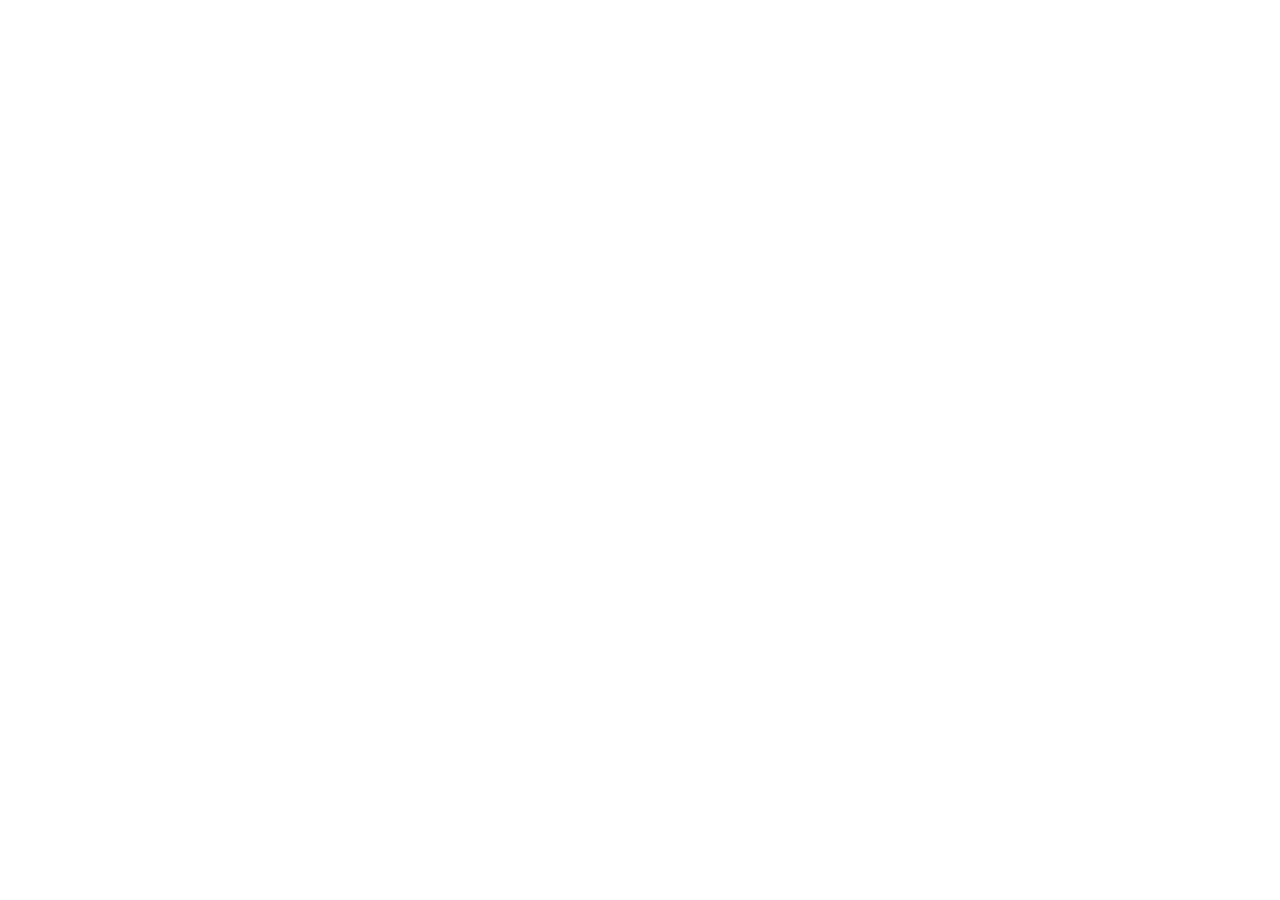
==== index.html @ bb5ed98f "Creacion del repositorio" ====
<!DOCTYPE html>
<html lang="en">
<head>
    <meta charset="UTF-8">
    <meta name="viewport" content="width=device-width, initial-scale=1.0">
    <title>Rescate de comida</title>
</head>
<body>
    
</body>
</html>
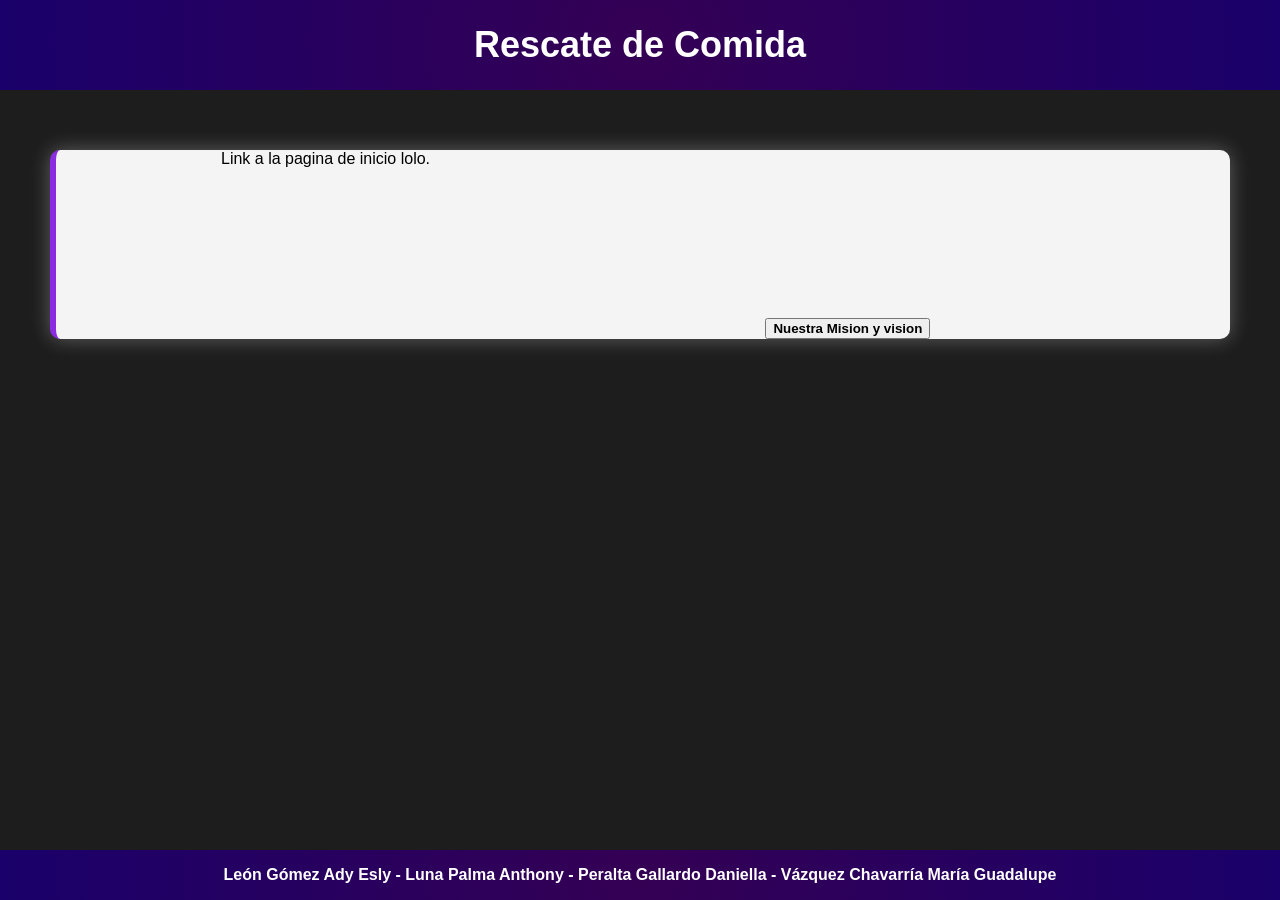
==== commit 476c668a: "Creacion de Contacto.html, Logros.html y MisionYVision.html, a parte de el inicio de la informacionj" ====
--- a/index.html
+++ b/index.html
@@ -4,8 +4,26 @@
     <meta charset="UTF-8">
     <meta name="viewport" content="width=device-width, initial-scale=1.0">
     <title>Rescate de comida</title>
+    <link rel="stylesheet" href="./Proyecto/CSS/style.css">
 </head>
 <body>
-    
+    <div class="contenedor-titulo">
+        <p><b>Rescate de Comida</b></p>
+    </div>
+    <div class="contenedor-principal">
+        <div class="parrafo">
+            <p>
+            Link a la pagina de inicio lolo.
+            </p>
+        </div>
+        <div class="container">
+            <a href="./Proyecto/MisionYVision.html">
+                <button class="boton1"><b>Nuestra Mision y vision</b></button>
+            </a>
+        </div>
+    </div>
+    <footer>
+    <p><b>León Gómez Ady Esly - Luna Palma Anthony - Peralta Gallardo Daniella - Vázquez Chavarría María Guadalupe</b></p>
+    </footer>
 </body>
 </html>
--- a/Proyecto/CSS/style.css
+++ b/Proyecto/CSS/style.css
@@ -0,0 +1,73 @@
+body{
+    background-color: #1d1d1d;
+    border: none;
+    margin: 0px;
+    padding-bottom: 20px;
+}
+
+p{
+    font-family: 'Segoe UI', Tahoma, Geneva, Verdana, sans-serif;
+}
+
+.contenedor-titulo{
+    font-family: 'Segoe UI', Tahoma, Geneva, Verdana, sans-serif;
+    font-size: 36px;
+    display: flex;
+    justify-content: center;
+    align-items: center;    
+    background: radial-gradient(circle, #340054, #1a006a);
+    color: #fff;
+    border: none;
+    position: fixed;
+    top: 0;         
+    left: 0;       
+    width: 100%;
+    height: 90px;    
+    z-index: 1000;
+    backdrop-filter: blur(3px);
+}
+
+.titulo-principal{
+    top: 0;
+    left: 50%;
+    transform: translateX(-50%);
+    margin: 20px 0 0 0;
+}
+
+.contenedor-principal{
+    font-family: 'Segoe UI', Tahoma, Geneva, Verdana, sans-serif;
+    background-color: #f5f4f4;
+    margin-left:50px;
+    margin-right:50px;
+    border-radius: 10px;
+    box-shadow: 0 0 20px rgba(255, 255, 255, 0.3);
+    border-left: 6px solid #8a2be2;
+    padding-left: 15px;
+}
+
+.parrafo{
+    font-family: 'Segoe UI', Tahoma, Geneva, Verdana, sans-serif;
+    margin: 150px;
+}
+
+.container{
+    font-family: 'Segoe UI', Tahoma, Geneva, Verdana, sans-serif;
+    margin: 1px;
+    margin-left: auto;
+    width: 40%;
+    justify-content: right;
+}
+
+footer{
+    font-family: 'Segoe UI', Tahoma, Geneva, Verdana, sans-serif;
+    position: fixed;
+    bottom: 0;
+    left: 0;
+    width: 100%;
+    height: 50px;
+    background: radial-gradient(circle, #340054, #1a006a);
+    color: #fff;
+    display: flex;
+    justify-content: center;
+    align-items: center;
+}
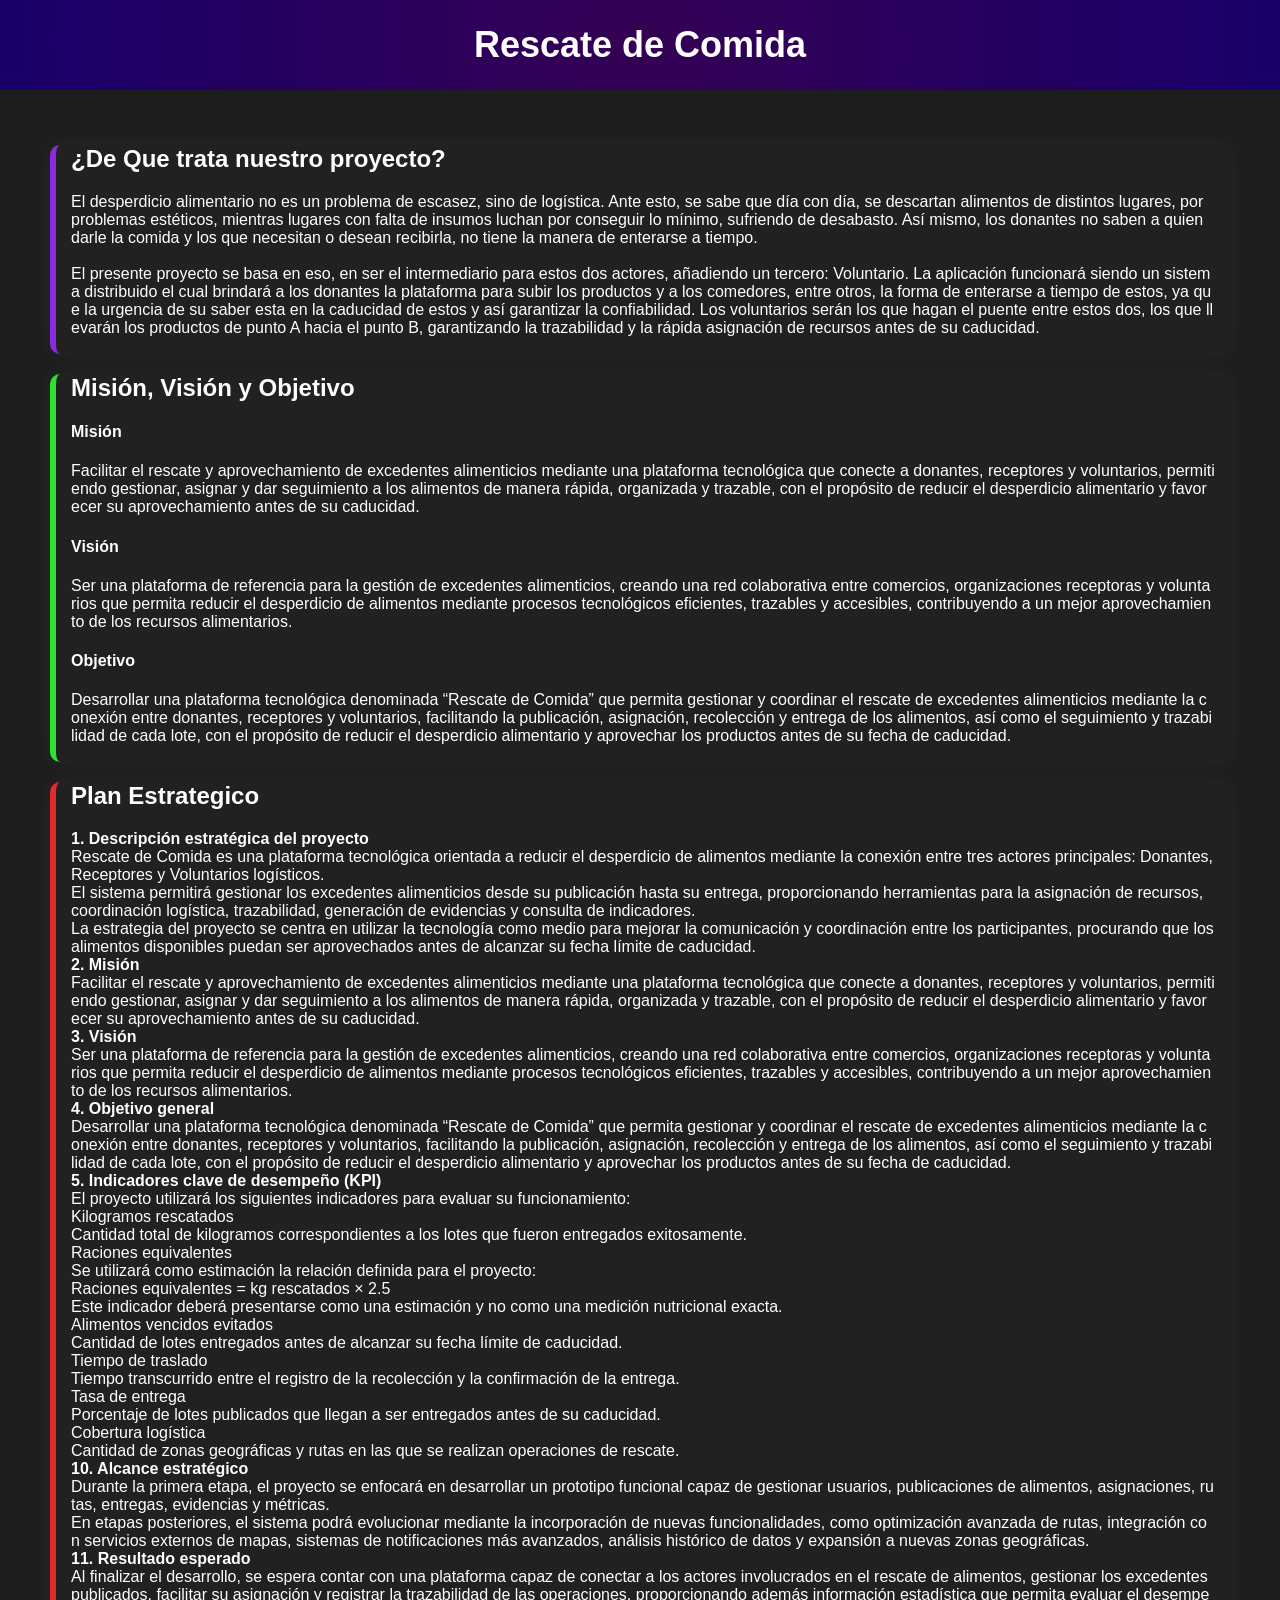
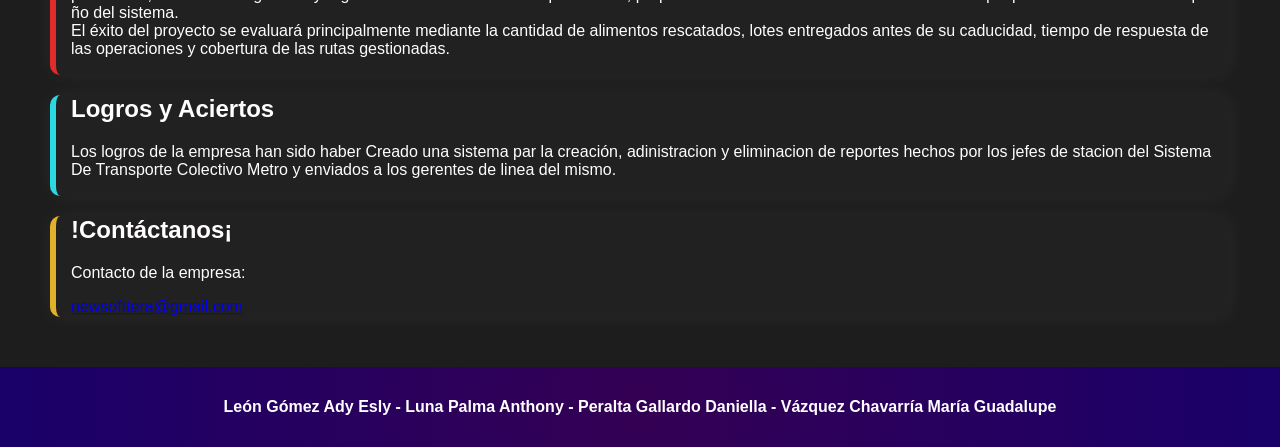
==== commit 901c06bb: "Se termina tanto Index principal como el css" ====
--- a/index.html
+++ b/index.html
@@ -10,16 +10,106 @@
     <div class="contenedor-titulo">
         <p><b>Rescate de Comida</b></p>
     </div>
-    <div class="contenedor-principal">
+    <div class="contenedor-principal1">
+        <div class="parrafo1">
+            <h2><b>¿De Que trata nuestro proyecto?</b></h2>
+            <p>El desperdicio alimentario no es un problema de escasez, sino de logística. Ante esto, se sabe que día con día, se descartan alimentos de distintos lugares, por problemas estéticos, mientras lugares con falta de insumos luchan por conseguir lo mínimo, sufriendo de desabasto. Así mismo, los donantes no saben a quien darle la comida y los que necesitan o desean recibirla, no tiene la manera de enterarse a tiempo.
+            <br>
+            <br>
+            El presente proyecto se basa en eso, en ser el intermediario para estos dos actores, añadiendo un tercero: Voluntario. La aplicación funcionará	siendo un sistema distribuido el cual brindará a los donantes la plataforma para subir los productos y a los comedores, entre otros, la forma de enterarse a tiempo de estos, ya que la urgencia de su saber esta en la caducidad de estos y así garantizar la confiabilidad. Los voluntarios serán los que hagan el puente entre estos dos, los que llevarán los productos de punto A hacia el punto B, garantizando la trazabilidad y la rápida asignación de recursos antes de su caducidad.</p>
+        </div>
+    </div>
+    <div class="contenedor-principal2">
         <div class="parrafo">
-            <p>
-            Link a la pagina de inicio lolo.
-            </p>
+            <h2><b>Misión, Visión y Objetivo</b></h2>
+            <p><h4><b>Misión</b></h4>
+            Facilitar el rescate y aprovechamiento de excedentes alimenticios mediante una plataforma tecnológica que conecte a donantes, receptores y voluntarios, permitiendo gestionar, asignar y dar seguimiento a los alimentos de manera rápida, organizada y trazable, con el propósito de reducir el desperdicio alimentario y favorecer su aprovechamiento antes de su caducidad.
+            <h4><b>Visión</b></h4>
+            Ser una plataforma de referencia para la gestión de excedentes alimenticios, creando una red colaborativa    entre comercios, organizaciones receptoras y voluntarios que permita reducir el desperdicio de alimentos mediante procesos tecnológicos eficientes, trazables y accesibles, contribuyendo a un mejor aprovechamiento de los recursos alimentarios.
+            <h4><b>Objetivo</b></h4>
+            Desarrollar una plataforma tecnológica denominada “Rescate de Comida” que permita gestionar y coordinar el rescate de excedentes alimenticios mediante la conexión entre donantes, receptores y voluntarios, facilitando la publicación, asignación, recolección y entrega de los alimentos, así como el seguimiento y trazabilidad de cada lote, con el propósito de reducir el desperdicio alimentario y aprovechar los productos antes de su fecha de caducidad.</p>
         </div>
-        <div class="container">
-            <a href="./Proyecto/MisionYVision.html">
-                <button class="boton1"><b>Nuestra Mision y vision</b></button>
-            </a>
+    </div>
+    <div class="contenedor-principal3">
+        <div class="parrafo">
+            <h2><b>Plan Estrategico</b></h2>
+            <p><b>1. Descripción estratégica del proyecto</b>
+            <br>
+            Rescate de Comida es una plataforma tecnológica orientada a reducir el desperdicio de alimentos mediante la conexión entre tres actores principales: Donantes, Receptores y Voluntarios logísticos.
+            <br>
+            El sistema permitirá gestionar los excedentes alimenticios desde su publicación hasta su entrega, proporcionando herramientas para la asignación de recursos, coordinación logística, trazabilidad, generación de evidencias y consulta de indicadores.
+            <br>
+            La estrategia del proyecto se centra en utilizar la tecnología como medio para mejorar la comunicación y coordinación entre los participantes, procurando que los alimentos disponibles puedan ser aprovechados antes de alcanzar su fecha límite de caducidad.
+            <br>
+            <b>2. Misión</b>
+            <br>
+            Facilitar el rescate y aprovechamiento de excedentes alimenticios mediante una plataforma tecnológica que conecte a donantes, receptores y voluntarios, permitiendo gestionar, asignar y dar seguimiento a los alimentos de manera rápida, organizada y trazable, con el propósito de reducir el desperdicio alimentario y favorecer su aprovechamiento antes de su caducidad.
+            <br>
+            <b>3. Visión</b>
+            <br>
+            Ser una plataforma de referencia para la gestión de excedentes alimenticios, creando una red colaborativa entre comercios, organizaciones receptoras y voluntarios que permita reducir el desperdicio de alimentos mediante procesos tecnológicos eficientes, trazables y accesibles, contribuyendo a un mejor aprovechamiento de los recursos alimentarios.
+            <br>
+            <b>4. Objetivo general</b>
+            <br>
+            Desarrollar una plataforma tecnológica denominada “Rescate de Comida” que permita gestionar y coordinar el rescate de excedentes alimenticios mediante la conexión entre donantes, receptores y voluntarios, facilitando la publicación, asignación, recolección y entrega de los alimentos, así como el seguimiento y trazabilidad de cada lote, con el propósito de reducir el desperdicio alimentario y aprovechar los productos antes de su fecha de caducidad.
+            <br>
+            <b>5. Indicadores clave de desempeño (KPI)</b>
+            <br>
+            El proyecto utilizará los siguientes indicadores para evaluar su funcionamiento:
+            <br>
+            Kilogramos rescatados
+            <br>
+            Cantidad total de kilogramos correspondientes a los lotes que fueron entregados exitosamente.
+            <br>
+            Raciones equivalentes
+            <br>
+            Se utilizará como estimación la relación definida para el proyecto:
+            <br>
+            Raciones equivalentes = kg rescatados × 2.5
+            <br>
+            Este indicador deberá presentarse como una estimación y no como una medición nutricional exacta.
+            <br>
+            Alimentos vencidos evitados
+            <br>
+            Cantidad de lotes entregados antes de alcanzar su fecha límite de caducidad.
+            <br>
+            Tiempo de traslado
+            <br>
+            Tiempo transcurrido entre el registro de la recolección y la confirmación de la entrega.
+            <br>
+            Tasa de entrega
+            <br>
+            Porcentaje de lotes publicados que llegan a ser entregados antes de su caducidad.
+            <br>
+            Cobertura logística
+            <br>
+            Cantidad de zonas geográficas y rutas en las que se realizan operaciones de rescate.
+            <br>
+            <b>10. Alcance estratégico</b>
+            <br>
+            Durante la primera etapa, el proyecto se enfocará en desarrollar un prototipo funcional capaz de gestionar usuarios, publicaciones de alimentos, asignaciones, rutas, entregas, evidencias y métricas.
+            <br>
+            En etapas posteriores, el sistema podrá evolucionar mediante la incorporación de nuevas funcionalidades, como optimización avanzada de rutas, integración con servicios externos de mapas, sistemas de notificaciones más avanzados, análisis histórico de datos y expansión a nuevas zonas geográficas.
+            <br>
+            <b>11. Resultado esperado</b>
+            <br>
+            Al finalizar el desarrollo, se espera contar con una plataforma capaz de conectar a los actores involucrados en el rescate de alimentos, gestionar los excedentes publicados, facilitar su asignación y registrar la trazabilidad de las operaciones, proporcionando además información estadística que permita evaluar el desempeño del sistema.
+            <br>
+            El éxito del proyecto se evaluará principalmente mediante la cantidad de alimentos rescatados, lotes entregados antes de su caducidad, tiempo de respuesta de las operaciones y cobertura de las rutas gestionadas.</p>
+        </div>
+    </div>
+    <div class="contenedor-principal4">
+        <div class="parrafo">
+            <h2><b>Logros y Aciertos</b></h2>
+            <p>Los logros de la empresa han sido haber Creado una sistema par la creación, adinistracion y eliminacion de reportes hechos por los jefes de stacion del Sistema De Transporte Colectivo Metro y enviados a los gerentes de linea del mismo.</p>
+        </div>
+    </div>
+    <div class="contenedor-principal5">
+        <div class="parrafo2">
+            <h2><b>!Contáctanos¡</b></h2>
+            <p>Contacto de la empresa:</p>
+            <a href="mailto:newsofttera@gmail.com">newsofttera@gmail.com</a>
+            <br>
         </div>
     </div>
     <footer>
--- a/Proyecto/CSS/style.css
+++ b/Proyecto/CSS/style.css
@@ -1,8 +1,12 @@
+html, body {
+  height: 100%;
+  margin: 0;
+}
+
 body{
     background-color: #1d1d1d;
     border: none;
     margin: 0px;
-    padding-bottom: 20px;
 }
 
 p{
@@ -34,20 +38,97 @@
     margin: 20px 0 0 0;
 }
 
-.contenedor-principal{
+.contenedor-principal1{
     font-family: 'Segoe UI', Tahoma, Geneva, Verdana, sans-serif;
-    background-color: #f5f4f4;
+    background-color: hsl(0, 0%, 13%);
+    color: #fffdfd;
     margin-left:50px;
     margin-right:50px;
+    margin-top: 5px;
+    margin-bottom: 5px;
     border-radius: 10px;
-    box-shadow: 0 0 20px rgba(255, 255, 255, 0.3);
+    box-shadow: 0 0 20px rgba(255, 255, 255, 0.053);
     border-left: 6px solid #8a2be2;
     padding-left: 15px;
+    padding-right: 15px;
+    padding-bottom: 1px;
+}
+
+.contenedor-principal2{
+    font-family: 'Segoe UI', Tahoma, Geneva, Verdana, sans-serif;
+    background-color: hsl(0, 0%, 13%);
+    color: #fffdfd;
+    margin-left:50px;
+    margin-right:50px;
+    margin-top: 5px;
+    margin-bottom: 5px;
+    border-radius: 10px;
+    box-shadow: 0 0 20px rgba(255, 255, 255, 0.053);
+    border-left: 6px solid #2be231;
+    padding-left: 15px;
+    padding-right: 15px;
+    padding-bottom: 1px;
+}
+
+.contenedor-principal3{
+    font-family: 'Segoe UI', Tahoma, Geneva, Verdana, sans-serif;
+    background-color: hsl(0, 0%, 13%);
+    color: #fffdfd;
+    margin-left:50px;
+    margin-right:50px;
+    margin-top: 5px;
+    margin-bottom: 5px;
+    border-radius: 10px;
+    box-shadow: 0 0 20px rgba(255, 255, 255, 0.053);
+    border-left: 6px solid #e22b2b;
+    padding-left: 15px;
+    padding-right: 15px;
+    padding-bottom: 1px;
+}
+
+.contenedor-principal4{
+    font-family: 'Segoe UI', Tahoma, Geneva, Verdana, sans-serif;
+    background-color: hsl(0, 0%, 13%);
+    color: #fffdfd;
+    margin-left:50px;
+    margin-right:50px;
+    margin-top: 5px;
+    margin-bottom: 5px;
+    border-radius: 10px;
+    box-shadow: 0 0 20px rgba(255, 255, 255, 0.053);
+    border-left: 6px solid #2bd9e2;
+    padding-left: 15px;
+    padding-right: 15px;
+    padding-bottom: 1px;
+}
+
+.contenedor-principal5{
+    font-family: 'Segoe UI', Tahoma, Geneva, Verdana, sans-serif;
+    background-color: hsl(0, 0%, 13%);
+    color: #fffdfd;
+    margin-left:50px;
+    margin-right:50px;
+    margin-top: 5px;
+    margin-bottom: 50px;
+    border-radius: 10px;
+    box-shadow: 0 0 20px rgba(255, 255, 255, 0.053);
+    border-left: 6px solid #e2b12b;
+    padding-left: 15px;
+    padding-right: 15px;
+    padding-bottom: 1px;
+}
+
+.parrafo1{
+    font-family: 'Segoe UI', Tahoma, Geneva, Verdana, sans-serif;
+    margin-top: 145px;
+    overflow-wrap: break-word; 
+    word-break: break-all;
 }
 
 .parrafo{
     font-family: 'Segoe UI', Tahoma, Geneva, Verdana, sans-serif;
-    margin: 150px;
+    overflow-wrap: break-word; 
+    word-break: break-all;
 }
 
 .container{
@@ -60,14 +141,13 @@
 
 footer{
     font-family: 'Segoe UI', Tahoma, Geneva, Verdana, sans-serif;
-    position: fixed;
-    bottom: 0;
-    left: 0;
-    width: 100%;
-    height: 50px;
     background: radial-gradient(circle, #340054, #1a006a);
     color: #fff;
     display: flex;
     justify-content: center;
     align-items: center;
+    width: 100%;
+    padding: 15px 0;
+    text-align: center;
+    margin-top: auto; 
 }
